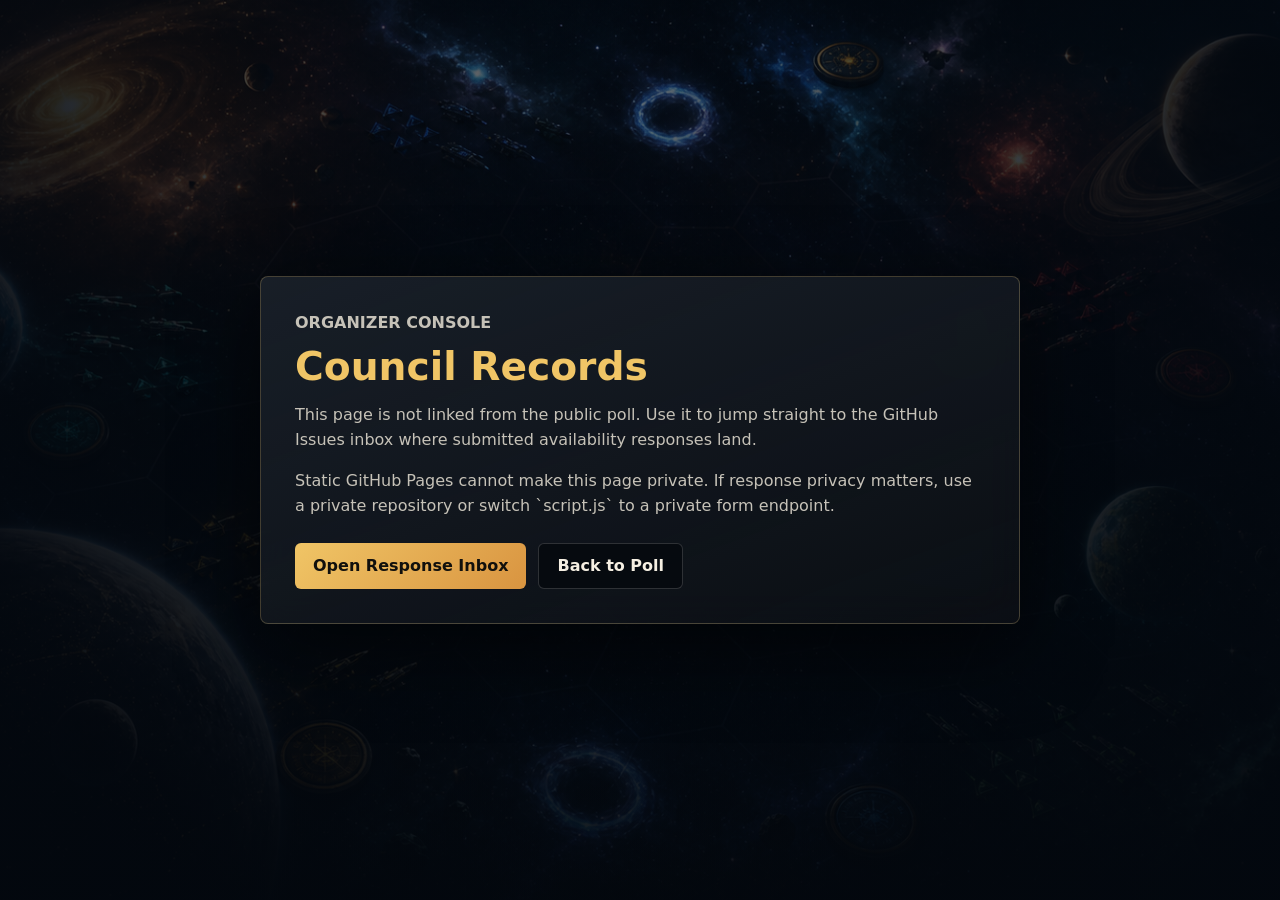
==== responses.html @ d1d0af65 "Split poll heading and add response console" ====
<!doctype html>
<html lang="en">
  <head>
    <meta charset="utf-8">
    <meta name="viewport" content="width=device-width, initial-scale=1">
    <meta name="robots" content="noindex">
    <title>TI4 Response Console</title>
    <link rel="preload" as="image" href="assets/galactic-table.png">
    <link rel="stylesheet" href="styles.css">
  </head>
  <body>
    <main class="admin-shell">
      <section class="admin-panel" aria-labelledby="response-title">
        <p class="kicker">Organizer Console</p>
        <h1 id="response-title">Council Records</h1>
        <p>
          This page is not linked from the public poll. Use it to jump straight to
          the GitHub Issues inbox where submitted availability responses land.
        </p>
        <p>
          Static GitHub Pages cannot make this page private. If response privacy
          matters, use a private repository or switch `script.js` to a private
          form endpoint.
        </p>

        <div class="admin-actions">
          <a
            class="admin-link"
            href="https://github.com/Hardywillaredt/Ti-Time/issues?q=is%3Aissue%20TI4%20availability"
          >
            Open Response Inbox
          </a>
          <a class="admin-copy" href="index.html">Back to Poll</a>
        </div>
      </section>
    </main>
  </body>
</html>
---- styles.css ----
:root {
  color-scheme: dark;
  --ink: #f5efe2;
  --muted: #c6c2b8;
  --dim: #8e938f;
  --panel: rgba(12, 16, 22, 0.84);
  --panel-strong: rgba(18, 25, 34, 0.94);
  --line: rgba(239, 205, 130, 0.24);
  --gold: #f0c566;
  --teal: #41c7b4;
  --red: #db5f54;
  --shadow: 0 24px 80px rgba(0, 0, 0, 0.54);
  font-family:
    Inter, ui-sans-serif, system-ui, -apple-system, BlinkMacSystemFont, "Segoe UI",
    sans-serif;
}

* {
  box-sizing: border-box;
}

body {
  min-height: 100vh;
  margin: 0;
  background:
    linear-gradient(90deg, rgba(3, 8, 15, 0.86), rgba(4, 10, 18, 0.42) 48%, rgba(3, 8, 15, 0.88)),
    linear-gradient(180deg, rgba(4, 8, 13, 0.18), rgba(2, 5, 9, 0.9)),
    url("assets/galactic-table.png") center / cover fixed,
    #06090d;
  color: var(--ink);
  overflow-x: hidden;
}

button,
input,
select,
textarea {
  font: inherit;
}

.shell {
  display: grid;
  grid-template-columns: minmax(520px, 1fr) minmax(320px, 480px);
  gap: clamp(64px, 8vw, 128px);
  align-items: center;
  width: min(1320px, calc(100% - 48px));
  min-height: 100vh;
  margin: 0 auto;
  padding: clamp(28px, 5vw, 64px) 0;
}

.brief {
  width: 100%;
  min-width: 0;
  max-width: 720px;
  text-shadow: 0 2px 28px rgba(0, 0, 0, 0.72);
}

.kicker,
.overline {
  margin: 0 0 10px;
  color: var(--gold);
  font-size: 0.78rem;
  font-weight: 800;
  letter-spacing: 0;
  text-transform: uppercase;
}

h1,
h2 {
  margin: 0;
  line-height: 0.98;
  letter-spacing: 0;
}

h1 {
  max-width: 11ch;
  font-family: Georgia, "Times New Roman", serif;
  font-size: 7rem;
  font-weight: 800;
}

h1 span {
  display: block;
}

.lede {
  width: 100%;
  max-width: 600px;
  margin: 24px 0 0;
  color: var(--muted);
  font-size: 1.16rem;
  line-height: 1.55;
  overflow-wrap: break-word;
}

.poll-panel {
  justify-self: end;
  width: 100%;
  min-width: 0;
  max-width: 480px;
  border: 1px solid var(--line);
  border-radius: 8px;
  background:
    linear-gradient(160deg, rgba(35, 45, 55, 0.55), rgba(10, 13, 18, 0.12)),
    var(--panel);
  box-shadow: var(--shadow);
  backdrop-filter: blur(18px);
}

.poll-form {
  display: grid;
  gap: 24px;
  padding: 32px;
}

.form-heading h2 {
  display: grid;
  gap: 7px;
  line-height: 1.08;
}

.council-call {
  color: var(--red);
  font-size: 2.08rem;
  font-weight: 950;
}

.declaration-line {
  color: var(--ink);
  font-size: 1.45rem;
  font-weight: 850;
}

.field-grid {
  display: grid;
  grid-template-columns: repeat(2, minmax(0, 1fr));
  gap: 14px;
}

label,
fieldset {
  display: grid;
  gap: 8px;
  min-width: 0;
}

fieldset {
  margin: 0;
  padding: 0;
  border: 0;
}

label span,
legend {
  color: var(--muted);
  font-size: 0.82rem;
  font-weight: 800;
  text-transform: uppercase;
}

input,
select,
textarea {
  width: 100%;
  min-width: 0;
  border: 1px solid rgba(255, 255, 255, 0.14);
  border-radius: 6px;
  background: rgba(4, 8, 13, 0.78);
  color: var(--ink);
  outline: 0;
}

input,
select {
  min-height: 46px;
  padding: 0 13px;
}

textarea {
  resize: vertical;
  min-height: 104px;
  padding: 12px 13px;
  line-height: 1.45;
}

input::placeholder,
textarea::placeholder {
  color: rgba(198, 194, 184, 0.58);
}

input:focus,
select:focus,
textarea:focus {
  border-color: var(--teal);
  box-shadow: 0 0 0 3px rgba(65, 199, 180, 0.18);
}

.slot-grid {
  display: grid;
  grid-template-columns: repeat(2, minmax(0, 1fr));
  gap: 12px;
  margin-top: 2px;
}

.slot {
  position: relative;
  min-height: 112px;
  padding: 15px;
  border: 1px solid rgba(255, 255, 255, 0.13);
  border-radius: 8px;
  background:
    linear-gradient(135deg, rgba(65, 199, 180, 0.13), rgba(219, 95, 84, 0.08)),
    var(--panel-strong);
  cursor: pointer;
}

.slot input {
  position: absolute;
  inset: 14px 14px auto auto;
  width: 20px;
  height: 20px;
  accent-color: var(--gold);
}

.slot span {
  display: grid;
  gap: 6px;
  width: calc(100% - 32px);
  color: var(--ink);
  text-transform: none;
}

.slot strong {
  font-size: 1.06rem;
  letter-spacing: 0;
}

.slot small {
  color: var(--dim);
  font-size: 0.82rem;
}

.slot em {
  color: var(--gold);
  font-size: 0.94rem;
  font-style: normal;
  font-weight: 800;
}

.slot:has(input:checked) {
  border-color: rgba(240, 197, 102, 0.72);
  box-shadow:
    inset 0 0 0 1px rgba(240, 197, 102, 0.14),
    0 12px 36px rgba(240, 197, 102, 0.12);
}

.actions {
  display: grid;
  gap: 10px;
}

.submit-button {
  display: inline-flex;
  align-items: center;
  justify-content: center;
  width: 100%;
  min-height: 50px;
  border: 0;
  border-radius: 6px;
  background: linear-gradient(135deg, var(--gold), #d99440);
  color: #11100d;
  font-weight: 900;
  cursor: pointer;
}

.submit-button span:first-child {
  display: inline-grid;
  place-items: center;
  width: 22px;
  height: 22px;
  margin-right: 9px;
  border-radius: 999px;
  background: rgba(17, 16, 13, 0.14);
}

.submit-button:disabled {
  cursor: wait;
  opacity: 0.72;
}

.status {
  min-height: 22px;
  margin: 0;
  color: var(--muted);
  font-size: 0.92rem;
  line-height: 1.35;
}

.status[data-tone="success"] {
  color: #9ee3c6;
}

.status[data-tone="error"] {
  color: #ffb4ad;
}

@media (max-width: 1200px) {
  .shell {
    grid-template-columns: minmax(430px, 1fr) minmax(300px, 430px);
    gap: 56px;
  }

  h1 {
    font-size: 5.6rem;
  }

  .poll-panel {
    max-width: 430px;
  }
}

@media (max-width: 900px) {
  body {
    background-attachment: scroll;
  }

  .shell {
    grid-template-columns: 1fr;
    align-items: start;
    min-height: auto;
  }

  .brief,
  .poll-panel {
    justify-self: stretch;
    max-width: 100%;
  }

  h1 {
    max-width: 100%;
    font-size: 4.8rem;
  }

  .lede {
    margin-top: 16px;
  }
}

@media (max-width: 560px) {
  .shell {
    width: min(calc(100% - 32px), 520px);
    padding: 18px 0 28px;
  }

  .poll-form {
    gap: 18px;
    padding: 18px;
  }

  h1 {
    font-size: 2.75rem;
  }

  .lede {
    font-size: 1rem;
  }

  .form-heading h2 {
    gap: 6px;
  }

  .council-call {
    font-size: 1.82rem;
  }

  .declaration-line {
    font-size: 1.28rem;
  }

  .field-grid,
  .slot-grid {
    grid-template-columns: 1fr;
  }
}

.admin-shell {
  display: grid;
  place-items: center;
  width: min(100% - 32px, 760px);
  min-height: 100vh;
  margin: 0 auto;
  padding: 32px 0;
}

.admin-panel {
  width: 100%;
  border: 1px solid var(--line);
  border-radius: 8px;
  background:
    linear-gradient(160deg, rgba(35, 45, 55, 0.55), rgba(10, 13, 18, 0.12)),
    var(--panel);
  box-shadow: var(--shadow);
  backdrop-filter: blur(18px);
  padding: 34px;
}

.admin-panel h1 {
  max-width: 100%;
  color: var(--gold);
  font-family: inherit;
  font-size: 2.45rem;
  line-height: 1.05;
}

.admin-panel p {
  color: var(--muted);
  font-size: 1rem;
  line-height: 1.55;
}

.admin-actions {
  display: flex;
  flex-wrap: wrap;
  gap: 12px;
  margin-top: 24px;
}

.admin-link,
.admin-copy {
  display: inline-flex;
  align-items: center;
  justify-content: center;
  min-height: 46px;
  border-radius: 6px;
  padding: 0 18px;
  font-weight: 900;
  text-decoration: none;
}

.admin-link {
  background: linear-gradient(135deg, var(--gold), #d99440);
  color: #11100d;
}

.admin-copy {
  border: 1px solid rgba(255, 255, 255, 0.16);
  background: rgba(4, 8, 13, 0.78);
  color: var(--ink);
}
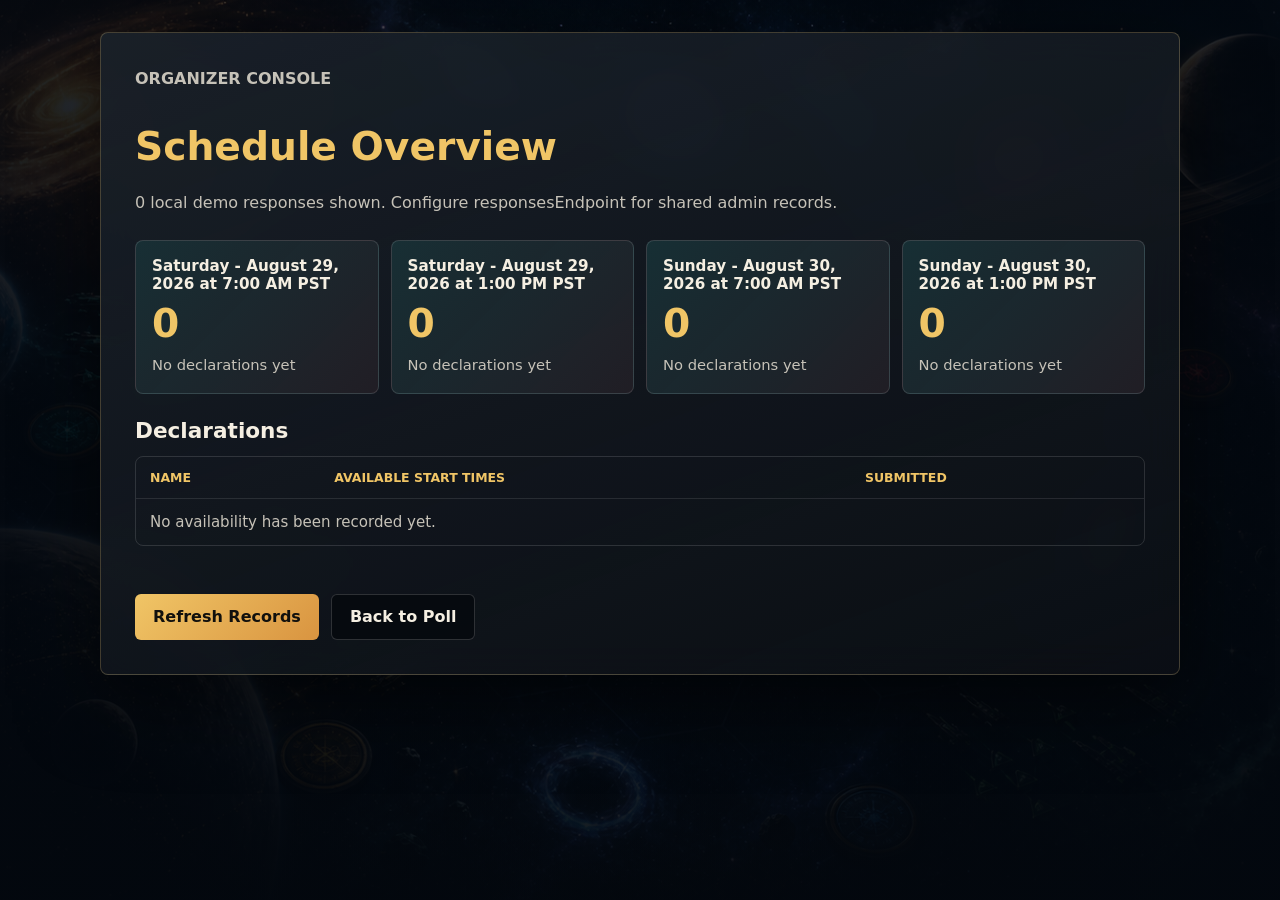
==== commit c48b7992: "Replace issue submission with catalog flow" ====
--- a/responses.html
+++ b/responses.html
@@ -4,35 +4,45 @@
     <meta charset="utf-8">
     <meta name="viewport" content="width=device-width, initial-scale=1">
     <meta name="robots" content="noindex">
-    <title>TI4 Response Console</title>
+    <title>TI4 Schedule Overview</title>
     <link rel="preload" as="image" href="assets/galactic-table.png">
     <link rel="stylesheet" href="styles.css">
   </head>
   <body>
-    <main class="admin-shell">
-      <section class="admin-panel" aria-labelledby="response-title">
+    <main class="admin-shell schedule-shell">
+      <section class="admin-panel schedule-panel" aria-labelledby="response-title">
         <p class="kicker">Organizer Console</p>
-        <h1 id="response-title">Council Records</h1>
-        <p>
-          This page is not linked from the public poll. Use it to jump straight to
-          the GitHub Issues inbox where submitted availability responses land.
-        </p>
-        <p>
-          Static GitHub Pages cannot make this page private. If response privacy
-          matters, use a private repository or switch `script.js` to a private
-          form endpoint.
+        <h1 id="response-title">Schedule Overview</h1>
+        <p id="response-source" class="source-note">
+          Loading council records...
         </p>
 
+        <div id="slot-overview" class="overview-grid" aria-label="Availability by start time"></div>
+
+        <section class="response-ledger" aria-labelledby="ledger-title">
+          <h2 id="ledger-title">Declarations</h2>
+          <div class="table-wrap">
+            <table>
+              <thead>
+                <tr>
+                  <th scope="col">Name</th>
+                  <th scope="col">Available Start Times</th>
+                  <th scope="col">Submitted</th>
+                </tr>
+              </thead>
+              <tbody id="response-table"></tbody>
+            </table>
+          </div>
+        </section>
+
         <div class="admin-actions">
-          <a
-            class="admin-link"
-            href="https://github.com/Hardywillaredt/Ti-Time/issues?q=is%3Aissue%20TI4%20availability"
-          >
-            Open Response Inbox
-          </a>
+          <button id="refresh-responses" class="admin-link" type="button">Refresh Records</button>
           <a class="admin-copy" href="index.html">Back to Poll</a>
         </div>
       </section>
     </main>
+
+    <script src="config.js"></script>
+    <script src="responses.js"></script>
   </body>
 </html>
--- a/styles.css
+++ b/styles.css
@@ -110,32 +110,82 @@
 
 .poll-form {
   display: grid;
-  gap: 24px;
-  padding: 32px;
-}
-
-.form-heading h2 {
-  display: grid;
-  gap: 7px;
-  line-height: 1.08;
-}
-
-.council-call {
-  color: var(--red);
-  font-size: 2.08rem;
+  gap: 18px;
+  padding: 24px;
+}
+
+.recruitment-poster {
+  width: min(100%, 340px);
+  margin: 0 auto 2px;
+  overflow: hidden;
+  border-radius: 6px;
+  border: 6px solid #c84b4d;
+  background: #ead9b8;
+  box-shadow: 0 18px 44px rgba(0, 0, 0, 0.38);
+}
+
+.poster-art {
+  height: 210px;
+  margin: 12px 12px 0;
+  overflow: hidden;
+  border: 5px solid #1c273f;
+  background: #ead9b8;
+}
+
+.poster-figure {
+  display: block;
+  width: 100%;
+  height: 310px;
+  object-fit: cover;
+  object-position: 50% 5%;
+}
+
+.poster-copy {
+  display: grid;
+  gap: 1px;
+  margin: 0;
+  padding: 10px 18px 14px;
+  text-align: center;
+  text-transform: uppercase;
+  text-shadow: none;
+}
+
+.poster-council,
+.poster-declare {
+  color: #1c273f;
+  font-family: "Arial Black", Impact, Haettenschweiler, sans-serif;
   font-weight: 950;
-}
-
-.declaration-line {
-  color: var(--ink);
-  font-size: 1.45rem;
-  font-weight: 850;
+  line-height: 0.96;
+}
+
+.poster-council {
+  font-size: 0.98rem;
+}
+
+.poster-you {
+  color: #c8484d;
+  font-family: "Arial Black", Impact, Haettenschweiler, sans-serif;
+  font-size: 3.22rem;
+  font-weight: 950;
+  line-height: 0.86;
+  text-shadow:
+    2px 0 #1c273f,
+    0 2px #1c273f,
+    2px 2px #1c273f;
+}
+
+.poster-declare {
+  font-size: 1.03rem;
 }
 
 .field-grid {
   display: grid;
   grid-template-columns: repeat(2, minmax(0, 1fr));
   gap: 14px;
+}
+
+.single-field {
+  grid-template-columns: 1fr;
 }
 
 label,
@@ -205,7 +255,7 @@
 
 .slot {
   position: relative;
-  min-height: 112px;
+  min-height: 104px;
   padding: 15px;
   border: 1px solid rgba(255, 255, 255, 0.13);
   border-radius: 8px;
@@ -366,16 +416,24 @@
     font-size: 1rem;
   }
 
-  .form-heading h2 {
-    gap: 6px;
-  }
-
-  .council-call {
-    font-size: 1.82rem;
-  }
-
-  .declaration-line {
-    font-size: 1.28rem;
+  .recruitment-poster {
+    width: min(100%, 320px);
+  }
+
+  .poster-art {
+    height: 205px;
+  }
+
+  .poster-council {
+    font-size: 0.96rem;
+  }
+
+  .poster-you {
+    font-size: 3.1rem;
+  }
+
+  .poster-declare {
+    font-size: 1rem;
   }
 
   .field-grid,
@@ -448,3 +506,205 @@
   background: rgba(4, 8, 13, 0.78);
   color: var(--ink);
 }
+
+.schedule-shell {
+  width: min(100% - 32px, 1080px);
+  place-items: start center;
+}
+
+.schedule-panel {
+  display: grid;
+  gap: 24px;
+}
+
+.source-note {
+  margin: 0;
+}
+
+.overview-grid {
+  display: grid;
+  grid-template-columns: repeat(4, minmax(0, 1fr));
+  gap: 12px;
+}
+
+.overview-card {
+  display: grid;
+  gap: 10px;
+  min-width: 0;
+  min-height: 154px;
+  padding: 16px;
+  border: 1px solid rgba(255, 255, 255, 0.13);
+  border-radius: 8px;
+  background:
+    linear-gradient(135deg, rgba(65, 199, 180, 0.13), rgba(219, 95, 84, 0.08)),
+    var(--panel-strong);
+}
+
+.overview-card h2 {
+  color: var(--ink);
+  font-family: inherit;
+  font-size: 0.95rem;
+  line-height: 1.22;
+}
+
+.overview-card strong {
+  color: var(--gold);
+  font-size: 2.45rem;
+  line-height: 0.92;
+}
+
+.overview-card p {
+  margin: 0;
+  color: var(--muted);
+  font-size: 0.92rem;
+  line-height: 1.35;
+}
+
+.response-ledger {
+  display: grid;
+  gap: 12px;
+}
+
+.response-ledger h2 {
+  color: var(--ink);
+  font-family: inherit;
+  font-size: 1.35rem;
+  line-height: 1.2;
+}
+
+.table-wrap {
+  overflow-x: auto;
+  border: 1px solid rgba(255, 255, 255, 0.13);
+  border-radius: 8px;
+}
+
+table {
+  width: 100%;
+  border-collapse: collapse;
+  min-width: 680px;
+}
+
+th,
+td {
+  padding: 13px 14px;
+  border-bottom: 1px solid rgba(255, 255, 255, 0.1);
+  text-align: left;
+  vertical-align: top;
+}
+
+th {
+  color: var(--gold);
+  font-size: 0.78rem;
+  text-transform: uppercase;
+}
+
+td {
+  color: var(--muted);
+  font-size: 0.94rem;
+  line-height: 1.35;
+}
+
+tr:last-child td {
+  border-bottom: 0;
+}
+
+button.admin-link {
+  border: 0;
+  cursor: pointer;
+}
+
+.thanks-shell {
+  display: grid;
+  place-items: center;
+  width: min(100% - 32px, 1080px);
+  min-height: 100vh;
+  margin: 0 auto;
+  padding: 32px 0;
+}
+
+.thanks-panel {
+  position: relative;
+  display: grid;
+  align-items: end;
+  overflow: hidden;
+  width: 100%;
+  min-height: min(720px, calc(100vh - 64px));
+  border: 1px solid var(--line);
+  border-radius: 8px;
+  background: rgba(8, 12, 18, 0.88);
+  box-shadow: var(--shadow);
+}
+
+.thanks-panel::after {
+  position: absolute;
+  inset: 0;
+  content: "";
+  background:
+    linear-gradient(90deg, rgba(3, 7, 12, 0.92), rgba(3, 7, 12, 0.48) 46%, rgba(3, 7, 12, 0.1)),
+    linear-gradient(180deg, rgba(3, 7, 12, 0.04), rgba(3, 7, 12, 0.88));
+}
+
+.thanks-art {
+  position: absolute;
+  inset: 0;
+  display: block;
+  width: 100%;
+  height: 100%;
+  object-fit: cover;
+}
+
+.thanks-copy {
+  position: relative;
+  z-index: 1;
+  display: grid;
+  gap: 16px;
+  padding: clamp(24px, 5vw, 44px);
+}
+
+.thanks-copy h1 {
+  max-width: 13ch;
+  color: var(--ink);
+  font-size: 3.75rem;
+  line-height: 0.96;
+}
+
+.thanks-copy p {
+  max-width: 600px;
+  margin: 0;
+  color: var(--muted);
+  font-size: 1.05rem;
+  line-height: 1.5;
+}
+
+.thanks-copy .admin-link {
+  justify-self: start;
+}
+
+@media (max-width: 900px) {
+  .overview-grid {
+    grid-template-columns: repeat(2, minmax(0, 1fr));
+  }
+
+  .thanks-copy h1 {
+    font-size: 3rem;
+  }
+}
+
+@media (max-width: 560px) {
+  .admin-panel,
+  .thanks-copy {
+    padding: 22px;
+  }
+
+  .overview-grid {
+    grid-template-columns: 1fr;
+  }
+
+  .thanks-copy h1 {
+    font-size: 2.32rem;
+  }
+
+  .thanks-copy .admin-link {
+    justify-self: stretch;
+  }
+}
